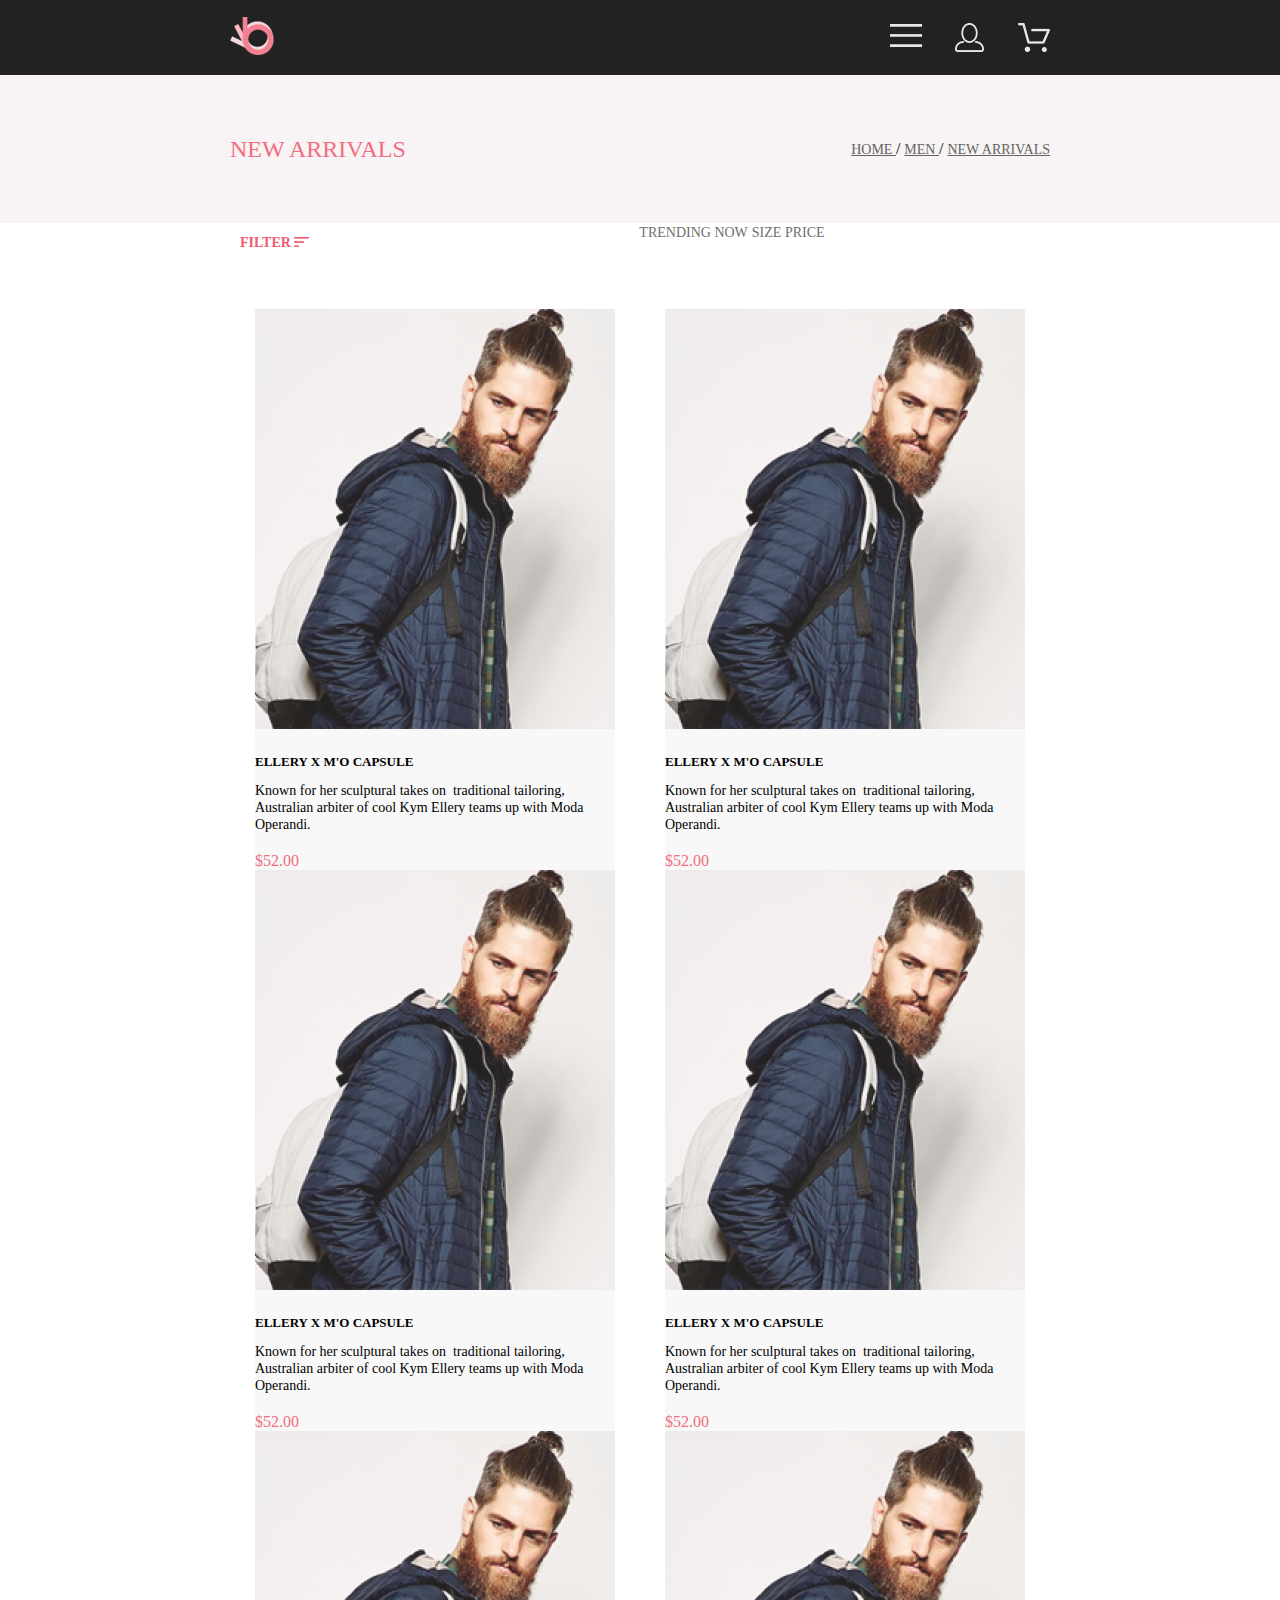
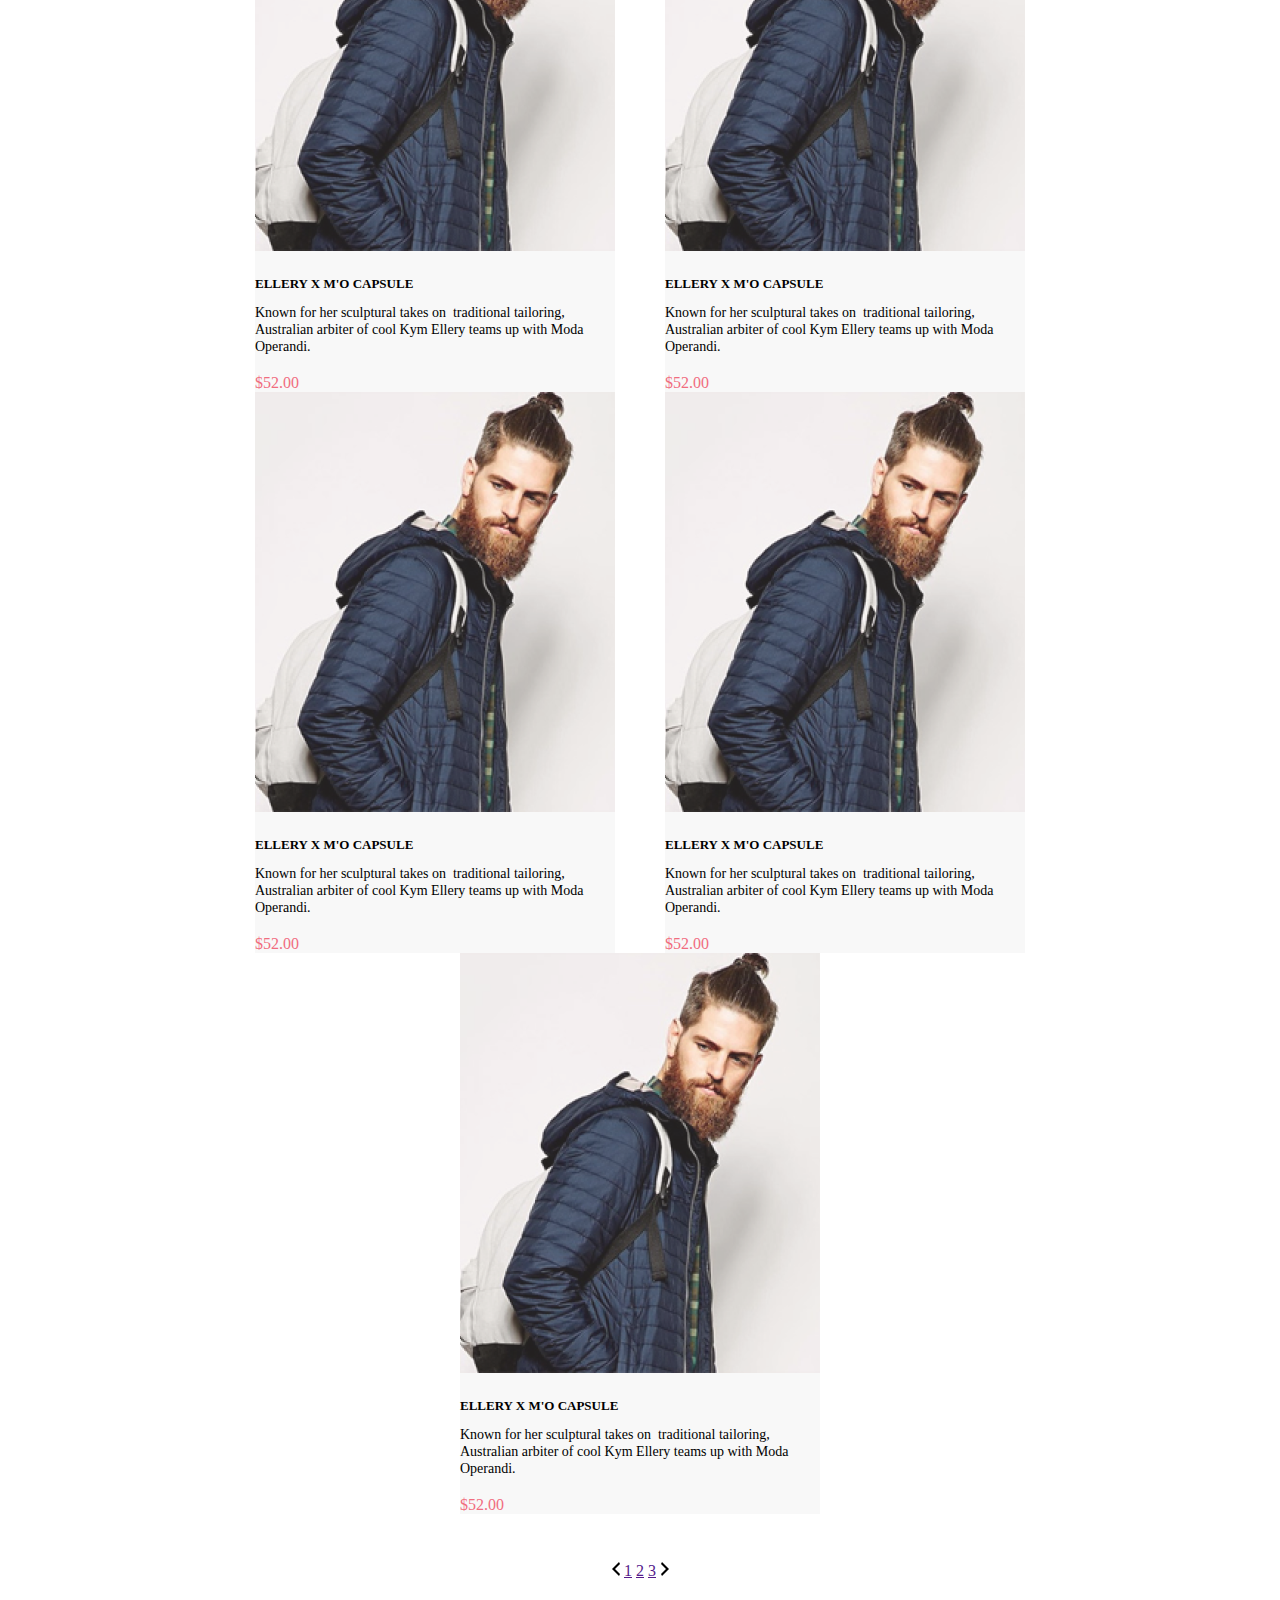
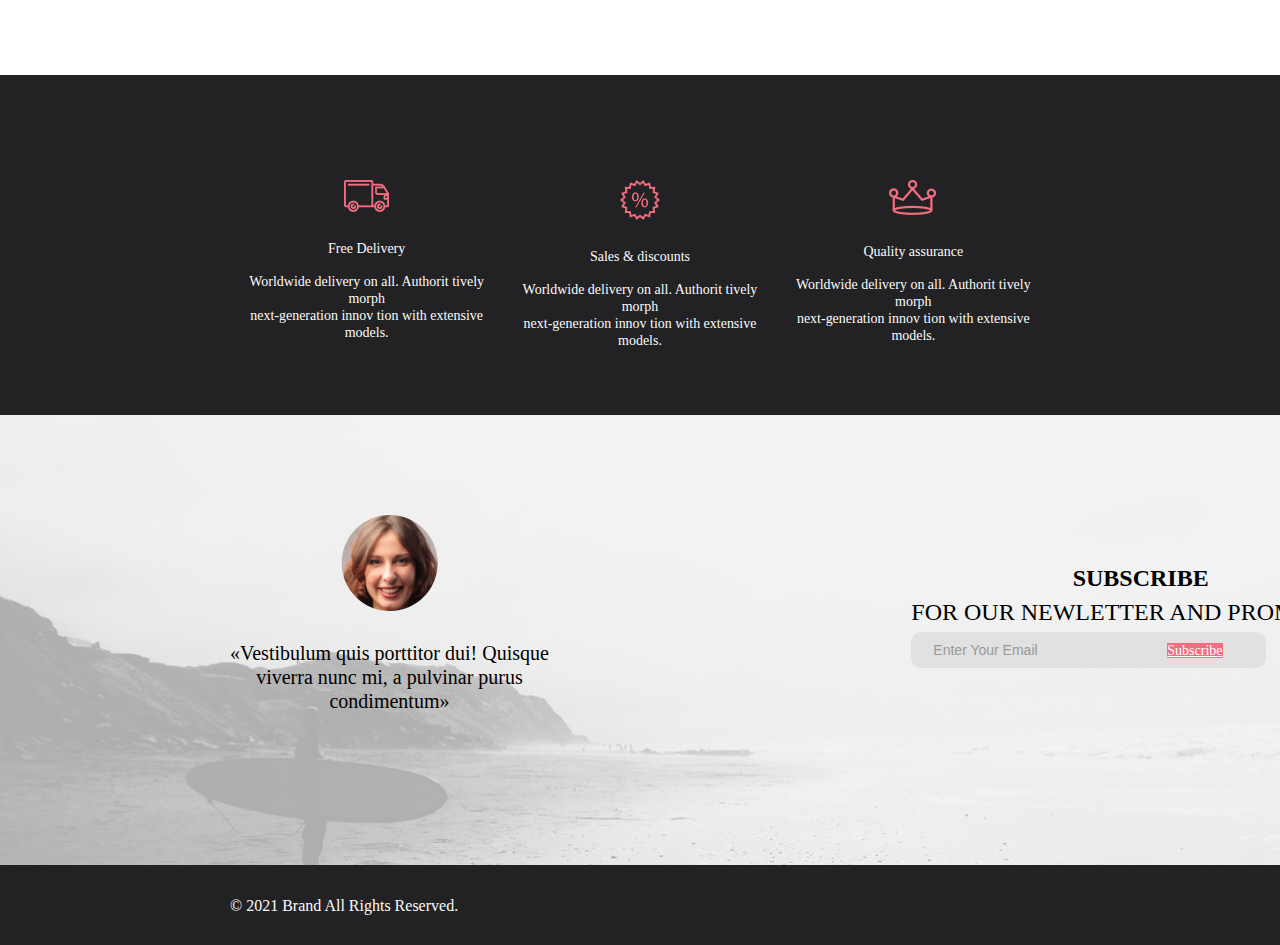
==== lesson 2/katalog.html @ 902e5b37 "Initial commit" ====
<!DOCTYPE html>
<html lang="en">

<head>
    <meta charset="UTF-8">
    <meta http-equiv="X-UA-Compatible" content="IE=edge">
    <meta name="viewport" content="width=device-width, initial-scale=1.0">
    <title>Document</title>
    <link rel="stylesheet" href="style.css">
</head>

<body>
    <header class="head">
        <div class="head-flex container"> 
            <div class="head-left">
                <a href="index.html"> <img src="img/Group 2.png" alt=""></a>

            </div>
            <div class="head-right"> 
                <a class="menu-activ" href="javascript:void(0);" tabindex="1">  <img src="img/iconmenu.png" alt="меню"> </a>
                    <div class="box"> 
                        <a class="close" href="#"> <img src="img/close.png" alt=""></a>
                        <h2 class="menu-name">MENU</h2>
                        <div class="item-menu">
                               <h3 class="item-categories"> MAN </h3>
                               <a class="item-link" href="katalog.html">Accessories</a>
                               <a class="item-link" href="#">Bags</a>
                               <a class="item-link" href="#">Denim</a>
                            <a class="item-link" href="#">T-Shirts</a>
                        </div>

                        <div class="item-menu">
                            <h3 class="item-categories"> WOMAN </h3>
                            <a class="item-link" href="#">Accessories</a>
                            <a class="item-link" href="#">Bags</a>
                            <a class="item-link" href="#">Denim</a>
                         <a class="item-link" href="#">T-Shirts</a>
                        </div>

                        <div class="item-menu">
                            <h3 class="item-categories"> KIDS </h3>
                            <a class="item-link" href="#">Accessories</a>
                            <a class="item-link" href="#">Bags</a>
                            <a class="item-link" href="#">Denim</a>
                         <a class="item-link" href="#">T-Shirts</a>
                       </div>


                    </div> 

                <a class="cabinet" href="#"></a> <img src="img/icon.png" alt="Personal Area"> 
                <a class="basket" href="#"></a> <img src="img/icon2.png" alt="basket">
            </div>
        </div>
    </header>
    <div class="container banner-katalog">
        <p class="p-banner-katalog">NEW ARRIVALS</p>
        <div> 
          <a class="but-ban-kat" href="index.html">HOME </a>  /
          <a class="but-ban-kat" href=""> MEN </a>  / 
          <a class="but-ban-kat" href=""> NEW ARRIVALS </a>
        </div>
    </div>

    <div class=" container menu-2">
        <div class="filter">
            <a class="button-filter" href=""> FILTER <img src="img/filter.png" alt=""> </a>
        </div>
        
        <div class="box-filter">
            <DIv> 
                <div class="element-box-filter"> 
                    <a class="category" href="">CATEGORY</a>
                </div>
                    <div>
                        <a class="item-link" href="">item</a>
                        <a class="item-link" href="">item</a>
                        <a class="item-link" href="">item</a>
                        <a class="item-link" href="">item</a>
                        <a class="item-link" href="">item</a>
                        <a class="item-link" href="">item</a>
                        <a class="item-link" href="">item</a>
                        <a class="item-link" href="">item</a>
                        <a class="item-link" href="">item</a>
                        <a class="item-link" href="">item</a>
                    </Div>
            </DIv>

            <DIv> 
                <div class="element-box-filter"> 
                    <a class="category" href="">CATEGORY</a>
                </div>
                    <Div class="BRAND-item"> 
                        <a class="item-link" href="">item</a>
                        <a class="item-link" href="">item</a>
                        <a class="item-link" href="">item</a>
                        <a class="item-link" href="">item</a>
                        <a class="item-link" href="">item</a>
                        <a class="item-link" href="">item</a>
                        <a class="item-link" href="">item</a>
                        <a class="item-link" href="">item</a>
                        <a class="item-link" href="">item</a>
                        <a class="item-link" href="">item</a>
                    </Div>
            </DIv>

            <DIv> 
                <div class="element-box-filter"> 
                    <a class="category" href="">CATEGORY</a>
                </div>
               <Div class="DESIGNER-item"> 
                <a class="item-link" href="">item</a>
                <a class="item-link" href="">item</a>
                <a class="item-link" href="">item</a>
                <a class="item-link" href="">item</a>
                <a class="item-link" href="">item</a>
                <a class="item-link" href="">item</a>
                <a class="item-link" href="">item</a>
                <a class="item-link" href="">item</a>
                <a class="item-link" href="">item</a>
                <a class="item-link" href="">item</a>
                </Div>
            </DIv>

        </div>

        <div >
            <a class="but-menu2" href="">TRENDING NOW</a>
            <a class="but-menu2" href="">SIZE </a>
            <a class="but-menu2" href="">PRICE</a> 
          </div> 




    </div>

    <div class="katalog container">
                    
        <div class="card-products">
            <div class="card c1">
                <div class="add-to-cart">
                    <div class="border-BTC">
                        <a class="ButToCard" href="#"> <img src="img/icon2.png" alt=""> &nbsp Add to Cart</a>
                    </div>    
                </div>
            </div>
               <h1 class="h1-products">ELLERY X M'O CAPSULE</h1>
               <p class="p-cci">Known for her sculptural takes on&nbsp;
                traditional tailoring, Australian arbiter of&nbsp;cool
                Kym Ellery teams up&nbsp;with Moda Operandi.</p>
               <br>
               <a class="but-price" href="#">$52.00</a>
        </div>
         
        <div class="card-products">
            <div class="card c1">
                <div class="add-to-cart">
                     <div class="border-BTC">
                         <a class="ButToCard" href="#"> <img src="img/icon2.png" alt=""> &nbsp Add to Cart</a>
                     </div>    
                </div>
            </div>
            <h1 class="h1-products">ELLERY X M'O CAPSULE</h1>
            <p class="p-cci">Known for her sculptural takes on&nbsp;
              traditional tailoring, Australian arbiter of&nbsp;cool
              Kym Ellery teams up&nbsp;with Moda Operandi.</p>
            <br>
            <a class="but-price" href="#">$52.00</a>
        </div>

        <div class="card-products">
            <div class="card c1">
                <div class="add-to-cart">
                     <div class="border-BTC">
                         <a class="ButToCard" href="#"> <img src="img/icon2.png" alt=""> &nbsp Add to Cart</a>
                     </div>    
                </div>
            </div>
            <h1 class="h1-products">ELLERY X M'O CAPSULE</h1>
            <p class="p-cci">Known for her sculptural takes on&nbsp;
              traditional tailoring, Australian arbiter of&nbsp;cool
              Kym Ellery teams up&nbsp;with Moda Operandi.</p>
            <br>
            <a class="but-price" href="#">$52.00</a>
        </div>

        <div class="card-products">
            <div class="card c1">
                <div class="add-to-cart">
                     <div class="border-BTC">
                         <a class="ButToCard" href="#"> <img src="img/icon2.png" alt=""> &nbsp Add to Cart</a>
                     </div>    
                </div>
            </div>
            <h1 class="h1-products">ELLERY X M'O CAPSULE</h1>
            <p class="p-cci">Known for her sculptural takes on&nbsp;
              traditional tailoring, Australian arbiter of&nbsp;cool
              Kym Ellery teams up&nbsp;with Moda Operandi.</p>
            <br>
            <a class="but-price" href="#">$52.00</a>
        </div>

        <div class="card-products">
            <div class="card c1">
                <div class="add-to-cart">
                     <div class="border-BTC">
                         <a class="ButToCard" href="#"> <img src="img/icon2.png" alt=""> &nbsp Add to Cart</a>
                     </div>    
                </div>
            </div>
            <h1 class="h1-products">ELLERY X M'O CAPSULE</h1>
            <p class="p-cci">Known for her sculptural takes on&nbsp;
              traditional tailoring, Australian arbiter of&nbsp;cool
              Kym Ellery teams up&nbsp;with Moda Operandi.</p>
            <br>
            <a class="but-price" href="#">$52.00</a>
        </div>

        <div class="card-products">
            <div class="card c1">
                <div class="add-to-cart">
                     <div class="border-BTC">
                         <a class="ButToCard" href="#"> <img src="img/icon2.png" alt=""> &nbsp Add to Cart</a>
                     </div>    
                </div>
            </div>
            <h1 class="h1-products">ELLERY X M'O CAPSULE</h1>
            <p class="p-cci">Known for her sculptural takes on&nbsp;
              traditional tailoring, Australian arbiter of&nbsp;cool
              Kym Ellery teams up&nbsp;with Moda Operandi.</p>
            <br>
            <a class="but-price" href="#">$52.00</a>
        </div>

        <div class="card-products">
            <div class="card c1">
                <div class="add-to-cart">
                     <div class="border-BTC">
                         <a class="ButToCard" href="#"> <img src="img/icon2.png" alt=""> &nbsp Add to Cart</a>
                     </div>    
                </div>
            </div>
            <h1 class="h1-products">ELLERY X M'O CAPSULE</h1>
            <p class="p-cci">Known for her sculptural takes on&nbsp;
              traditional tailoring, Australian arbiter of&nbsp;cool
              Kym Ellery teams up&nbsp;with Moda Operandi.</p>
            <br>
            <a class="but-price" href="#">$52.00</a>
        </div>

        <div class="card-products">
            <div class="card c1">
                <div class="add-to-cart">
                     <div class="border-BTC">
                         <a class="ButToCard" href="#"> <img src="img/icon2.png" alt=""> &nbsp Add to Cart</a>
                     </div>    
                </div>
            </div>
            <h1 class="h1-products">ELLERY X M'O CAPSULE</h1>
            <p class="p-cci">Known for her sculptural takes on&nbsp;
              traditional tailoring, Australian arbiter of&nbsp;cool
              Kym Ellery teams up&nbsp;with Moda Operandi.</p>
            <br>
            <a class="but-price" href="#">$52.00</a>
        </div>

        <div class="card-products">
            <div class="card c1">
                <div class="add-to-cart">
                     <div class="border-BTC">
                         <a class="ButToCard" href="#"> <img src="img/icon2.png" alt=""> &nbsp Add to Cart</a>
                     </div>    
                </div>
            </div>
            <h1 class="h1-products">ELLERY X M'O CAPSULE</h1>
            <p class="p-cci">Known for her sculptural takes on&nbsp;
              traditional tailoring, Australian arbiter of&nbsp;cool
              Kym Ellery teams up&nbsp;with Moda Operandi.</p>
            <br>
            <a class="but-price" href="#">$52.00</a>
        </div>

    </div>
    <div class="gg"> 
        <div class="leaf">
            <a href=""> <img src="img/Vector.png" alt=""></a>
            <a href="">1</a>
            <a href="">2</a>
            <a href="">3</a>
            <a href=""> <img src="img/Vector (1).png" alt=""></a>
        </div>
    </div>





    <div class="footer">
        <div class="container footer-head">
 
         <div class="service-1" > 
           <img src="img/footer1.png" alt="picture">
           <h4 class="h4-footer-head" >Free Delivery</h4>
           <p class="p-footer">Worldwide delivery on&nbsp;all. Authorit tively morph <nobr> <br>
             next-generation</nobr> innov tion with extensive models.</p>
         </div>
 
         <div class="service-1" > 
             <img src="img/footer3.png" alt="picture">
             <h4 class="h4-footer-head">Sales & discounts</h4>
             <p class="p-footer">Worldwide delivery on&nbsp;all. Authorit tively morph <nobr> <br>
                next-generation</nobr> innov tion with extensive models.</p>
         </div>
 
         <div class="service-1" > 
             <img src="img/footer2.png" alt="picture">
             <h4 class="h4-footer-head">Quality assurance</h4>
             <p class="p-footer">Worldwide delivery on&nbsp;all. Authorit tively morph <nobr> <br>
                next-generation</nobr> innov tion with extensive models.</p>
         </div>
            
        </div>
        <div class="footer-content"> 
            <div class="footer-content2">
               <div class="container footer-content3"> 
                     <div class="persona">
                         <img src="img/Intersect.png" alt="">
                         <p class="p-persona">&laquo;Vestibulum quis porttitor dui! Quisque <br>
                             viverra nunc mi, a&nbsp;pulvinar purus <br>
                             condimentum&raquo;</p>
                     </div>
 
                     <div class="subscribe">
                         <h4 class="h4-sub" >SUBSCRIBE</h4>
                         <p class="p-sub"> FOR OUR NEWLETTER AND PROMOTION</p>
                         <div class="block-button-subscribe"> 
                         <input class="input-footer" type="email" placeholder="Enter Your Email">
                         <div class=""> 
                         <a class="but-sub" href="#">Subscribe</a> 
                         </div>
                         </div>
                     </div>
                </div>
            </div>
        </div>
        <div class="container footer-copyright">
         <p class="copyright"> © 2021  Brand  All Rights Reserved.</p>
         <img src="img/" alt=""> <a class="Button-ONLINE-SERVICE" href="https://gb.ru/" target="_blank"></a>
     </div>
     </div>

</body>

</html>
---- lesson 2/style.css ----
* {
    margin: 0;
    padding: 0;
    }
.body{
    display: flex;
    align-items: center;
    flex-direction: column;
}
    .container{
        max-width: 1140px;
        margin:0 auto;
        padding-left: 230px;
        padding-right: 230px;
    }

    
        /*  меню  */

   .head{
        height: 75px;
        background: #222222;
    }

    .head-flex{
        height: 75px;
        display: flex;
        justify-content: space-between;
        align-items: center;
    }

    .head-right{
        height: 75px;
        display: flex;
        list-style-type: none;
        align-items: center;
    }


    .menu-active{
        position: relative;
    }

    .box{
        top: 75px;
        position: absolute;
        display: none;
        flex-direction: column;
        background: #FFFFFF;
        height: 764px;
        width: 232px;
    }

 
    .menu-activ:active ~ .box,
    .menu-activ:focus ~ .box,
    .box:hover{ 
        display: flex; 
    } 

    
    .close{
        padding: 16px;
        margin-left: 185px;
    }

    .menu-name{
        font-size: 14px;
        line-height: 17px;
        margin-bottom: 55px;
        margin-left: 35px;
    }

    .item-menu{
        padding-bottom: 20px;
    }

    .item-categories{
        font-size: 14px;
        line-height: 17px;
        padding-left: 33px;
        padding-bottom: 12px;
        color: #F16D7F;
    }

    .item-link{
        display: block;
        text-decoration: none;
        font-size: 14px;
        line-height: 17px;
        color: #6F6E6E;
        padding-left: 55px
    }

    .item-link:hover{
        color: #F16D7F;
    }

    .cabinet{
        margin-left: 33px;
    }

    .basket{
        margin-left: 33px;
    }

       /*  верхний блок*/

       .banner{
           width: 100%;
        background: #F1E4E6;

    }

    .title{
        overflow: hidden;
        height: 764px;
        background-image: url(img/Layer_57-removebg-preview\ 1.png);
        background-repeat: no-repeat;
        background-position: left;
    }

    .element-title{
        float: left;
        clear: both;
        width: 12px;
        height: 92px;
        background: #F16D7F;
        top: 290px;
        margin-left: 635px;
        margin-right: 16px;
        margin-top: 290px;
    }

    .name{
        height: 92px;
        width: 700px;
    }

    .h-title{
        margin-left: 32px;
        font-weight: 900;
        font-size: 48px;
        line-height: 58px;
        color: #222222;
    }

    .p-title{
        margin-left: 32px;
        font-weight: 700;
        font-size: 32px;
        color: #222222;
    }

    .but-title{
        font-size: 37px;
        text-decoration: none;
        color: #F16D7F;
    }


      /*  КОНТЕНТ  */
    .content{
        width: 100%;
        margin-top: 65px;
        display: flex;
        justify-content: space-between;
    }

    .card-content{
        display: flex;
        align-items: center;
        flex-direction: column;
        justify-content: center;
        width: 360px;
        height: 260px;
    }

    .items{
        background-image: url(img/card1.jpg);
    }

    .items2{
        background-image: url(img/card2.jpg);
    }

    .items3{
        background-image: url(img/card3.jpg);
    }

    .items4{
        margin-top: 30px;
        background-image: url(img/card4.jpg);
        width: 100%;
        height: 180px;
    }

    .text-card{
        font-size: 16px;
        line-height: 19px;
        color: #FFFFFF;
    }

    .but-card{
        font-size: 24px;
        line-height: 29px;
        text-decoration: none;
        color: #F16D7F;
    }

    .products{
        margin-top: 96px;
    }

    .h2-products{
        text-align: center;
        font-size: 30px;
        line-height: 36px;
    }

    .p-products{
        text-align: center;
        font-size: 14px;
        line-height: 17px;
        color: #9F9F9F;
    }

    .katalog{
        margin-top: 48px;
        display: flex;
        justify-content: space-around;
        flex-wrap: wrap;

    }

    .card-products{
        width: 360px;
        background: #F8F8F8;
    }

    .card{
        height: 420px;
        width: 360px;   
 
    }
 

    .c1{
        background-image: url(img/card5.png);
    }

    .c2{
        background-image: url(img/card6.png);
    }

    .add-to-cart{
        display: none;
        flex-direction: column;
        align-items: center;
        justify-content: center;
        height: 420px;
        width: 360px;

        background: rgba(58, 56, 56, 0.86);
    }
    
    .card:hover  .add-to-cart{
        display: flex;
    }
   
   

    .ButToCard{
        text-decoration: none;
        font-size: 14px;
        line-height: 17px;
        color: #FFFFFF;
    }

    .border-BTC{
        height: 45px;
        width: 140px;
        border: 1px solid #FFFFFF;
        display: flex;
        align-items: center;
        justify-content: center;
    }


    .h1-products{
        margin-top: 25px;
        font-size: 13px;
        line-height: 16px;
    }

    .p-cci{
        margin-top: 12px;
        font-weight: 300;
        font-size: 14px;
        line-height: 17px;
    }

    .but-price{
        text-decoration: none;
        font-size: 16px;
        line-height: 19px;
        color: #F16D7F;
    }

    .gg{
        margin-top: 48px;
        display: flex;
        justify-content: center
    }

  

    .but-product{
        text-decoration: none;
        border: 1px solid #FF6A6A;
        padding: 14px 38px;
        font-size: 16px;
        line-height: 19px;
        color: #F26376;
    }

    .but-product:hover{
        background: #F16D7F;
        color: #FFFFFF;
    }


    .footer{
        margin-top: 95px;
        background: #222224;
    }


    .footer-head{
        height: 340px;
        display: flex;
        justify-content: space-between;
    }

    .service-1{
        margin-top: 105px;
        display: flex;
        align-items: center;
        flex-direction: column;
    }



    .h4-footer-head{
        margin-top: 28px;
        font-weight: 300;
        font-size: 13.972px;
        line-height: 17px;
        text-align: center;
        color: #FBFBFB;
    }

    .p-footer{
        margin-top: 16px;
        font-size: 13.972px;
        line-height: 17px;
        text-align: center;
        color: #FBFBFB;
    }



    .footer-content{
       height: 450px;
       min-width: 1600px;
       background-image: url(img/footer.jpg);
       background-position: center;
       background-repeat: no-repeat;
       background-size: cover;
       
    }

    .footer-content2{ 
        height: 450px; 
        background: rgba(244, 244, 244, 0.7);
    }

    .footer-content3{
        display: flex;
        justify-content: space-between;
    }

    .persona{
        margin-top: 100px;
        display: flex;
        align-items: center;
        flex-direction: column;
    }

    .p-persona{
        margin-top: 30px;
        font-size: 20px;
        line-height: 24px;
        text-align: center;
    }

    .subscribe{
        margin-top: 150px;

    }


    .h4-sub{
        text-align: center;
        font-size: 24px;
        line-height: 40,13px
    }

    .p-sub{
        font-size: 24px;
        line-height: 167.2%;
        text-align: center;
    }

    .block-button-subscribe{
        width: 355px;
        background: #E1E1E1;
        border-radius: 10px;
        display: flex;
        align-items: center;
        
    }

    .bb{
        background: #F16D7F;
        height: 56px;
        width: 100%;
        display: flex;
        align-items: center;
        border-radius: 10px;
        border-left: none;
        justify-content: center;
    }

    
    .but-sub{
        font-size: 14px;
        line-height: 17px;
        text-align: center;
        color: #FFFFFF;
        background: #F16D7F;
    }

    .input-footer{
        border: none;
        margin-left: 22px;
        margin-right: 64px;
        width: 170px;
        height: 36px;
        background: #E1E1E1;
        font-size: 14px;
        line-height: 17px;
        color: #222224;
        opacity: 0.67;
    }



    .footer-copyright{
        height: 80px;
        display: flex;
        align-items: center;
    }

    .copyright{
        font-size: 16px;
        line-height: 19px;
        color: #FBFBFB;
    }

    /*  Каталог */

   .banner-katalog{
        height: 148px;
        background: #F8F3F4;
        display: flex;
        justify-content: space-between;
        align-items: center;
   }

   .p-banner-katalog{
    font-size: 24px;
    line-height: 29px;
    color: #F16D7F;
   }

   .but-ban-kat{
    font-weight: 300;
    font-size: 14px;
    line-height: 17px;
    color: #636363;
   }

   .menu-2{
       display:flex;

   }



   .filter{
       position: relative;
       margin-right: 30px;
       padding: 10px;
       padding-right: 300px;
    }

    .button-filter{
        text-decoration: none;
        font-weight: 600;
        font-size: 14px;
        line-height: 17px;
        color: #EF5B70;
    }

   .box-filter{
       display: none;
       top: 264px;
       position: absolute;
       overflow: hidden;
       width: 360px;
       height: 530px;
       background: #FFFFFF;
   }

   .filter:hover ~ .box-filter,
   .box-filter:hover{
       display: block;
   }

   .element-box-filter{
       background: #EF5B70;
       height: 100%;
       width: 5px;

   } 
   

   .category{
    margin: 15px;
    font-size: 14px;
    line-height: 17px;    
    color: #EF5B70;
   }

   .but-menu2{
    text-decoration: none;
    font-size: 14px;
    line-height: 17px;
    color: #6F6E6E;
   }

   .leaf{

   }


@media (max-width: 768px) {

    .container{
        padding-left: 16px;
        padding-right: 16px;  
    }

}

@media (max-width: 668px){
    .container{
        padding-left: 16px;
        padding-right: 16px;  
    }

    .title{
        background: none;
    }
}
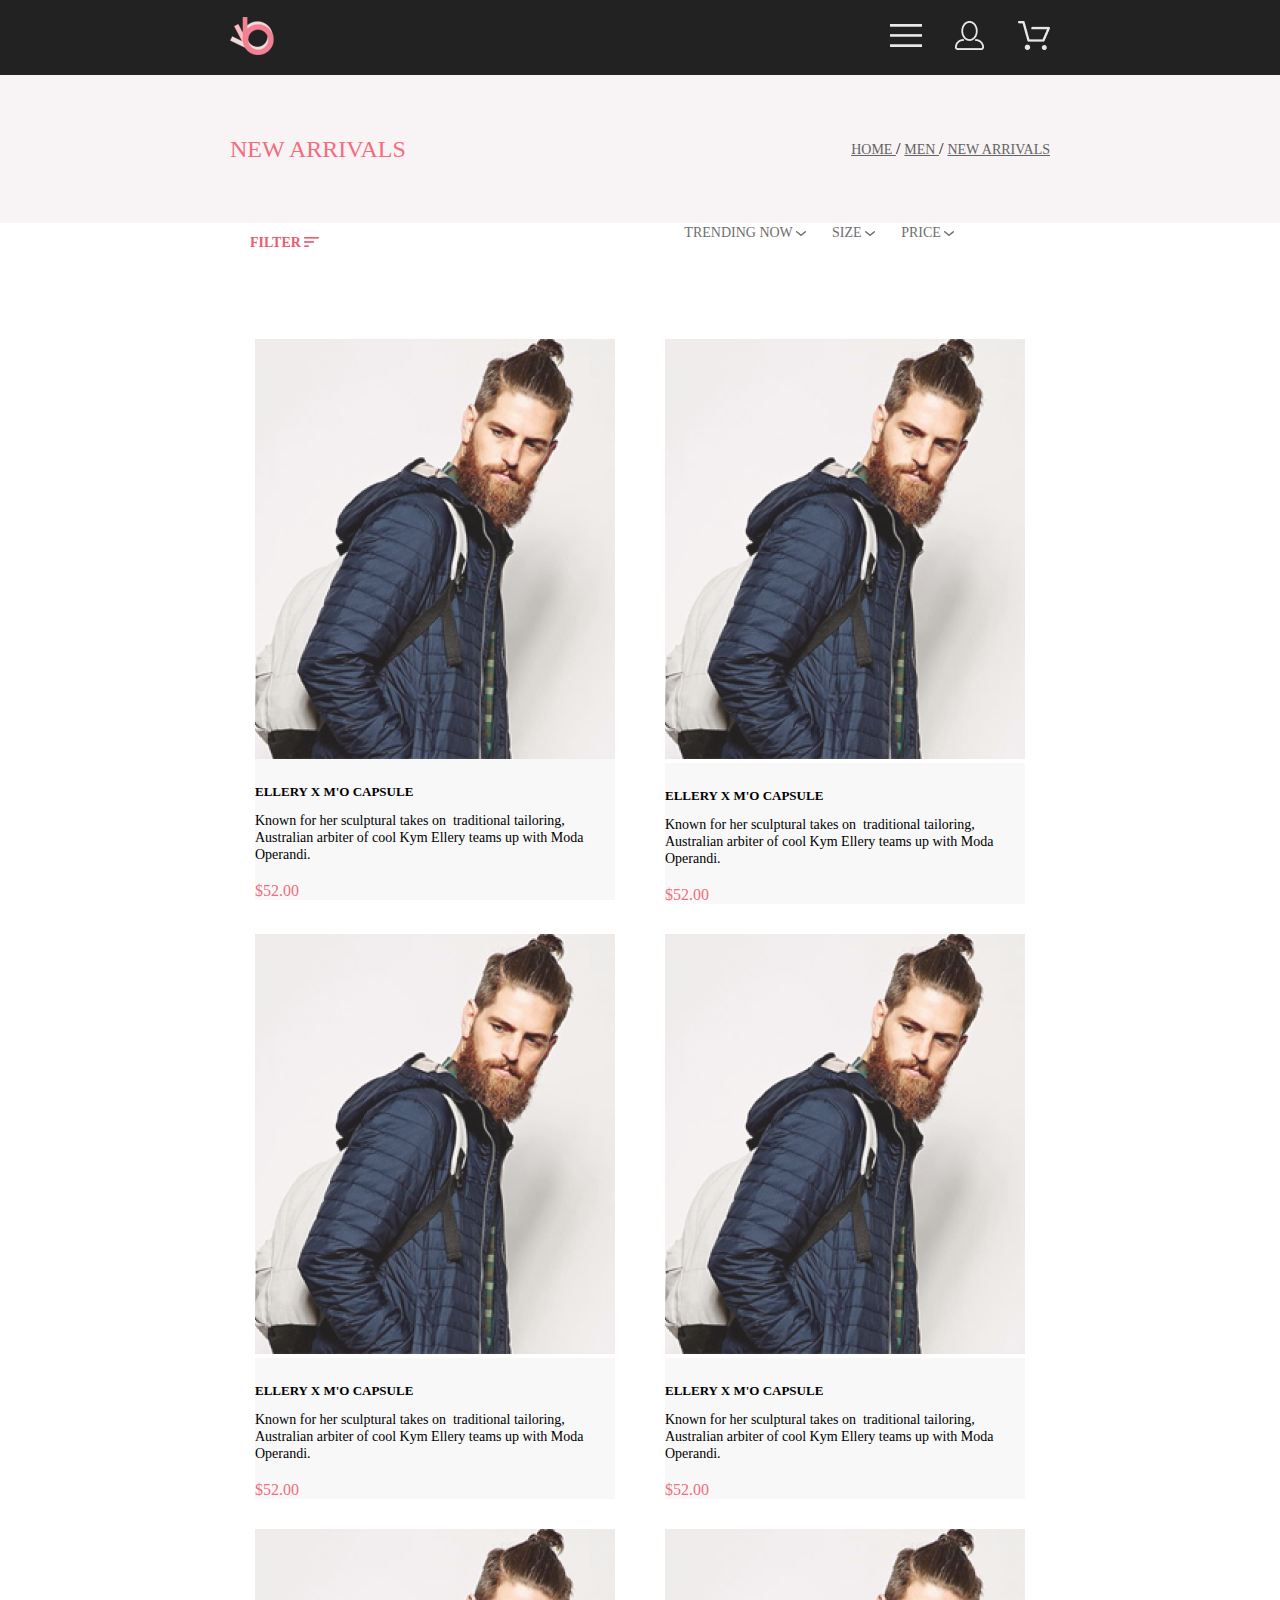
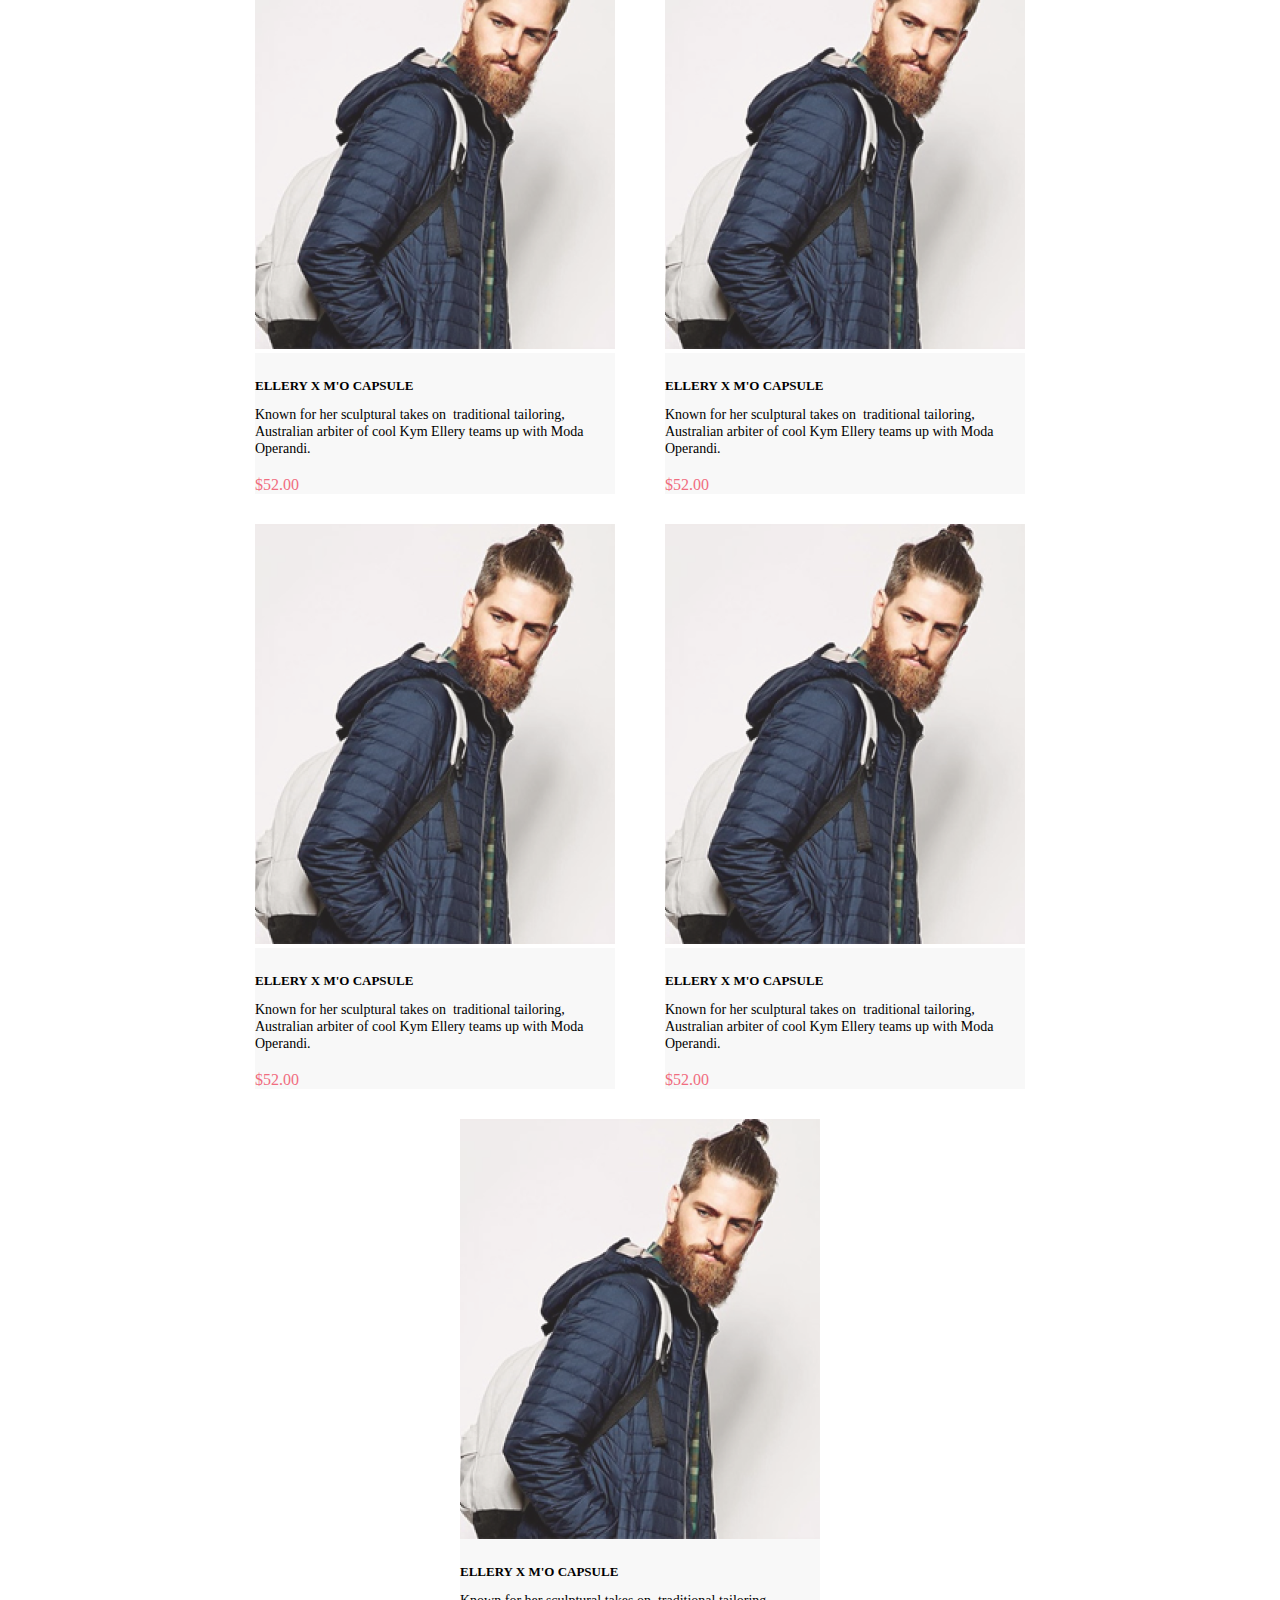
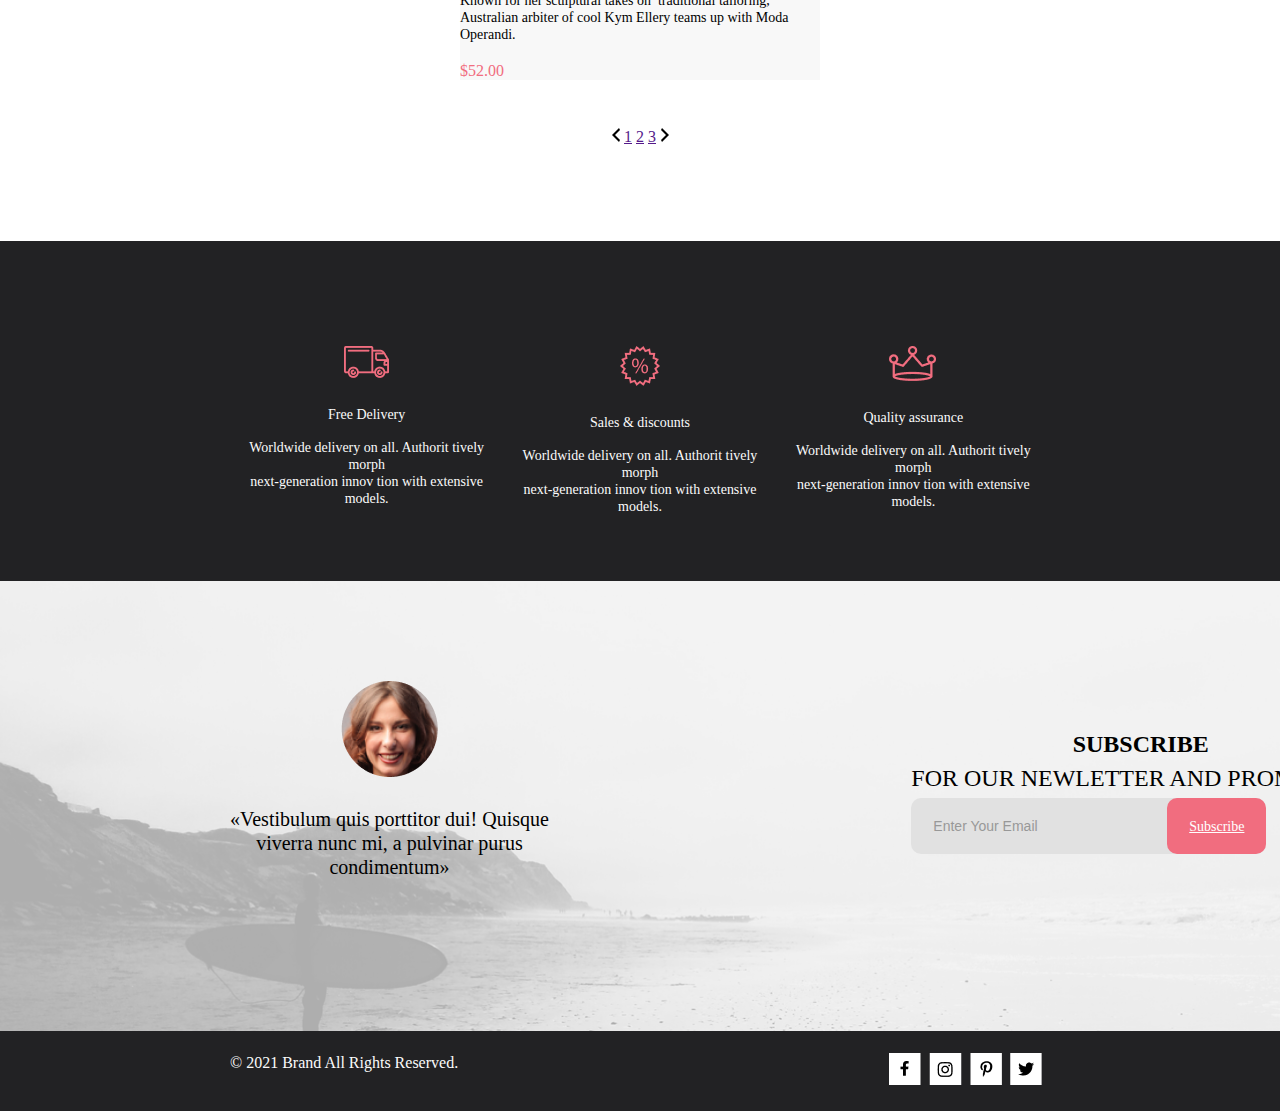
==== commit 748d88f0: "Add files via upload" ====
--- a/lesson 2/katalog.html
+++ b/lesson 2/katalog.html
@@ -1,355 +1,452 @@
-<!DOCTYPE html>
-<html lang="en">
-
-<head>
-    <meta charset="UTF-8">
-    <meta http-equiv="X-UA-Compatible" content="IE=edge">
-    <meta name="viewport" content="width=device-width, initial-scale=1.0">
-    <title>Document</title>
-    <link rel="stylesheet" href="style.css">
-</head>
-
-<body>
-    <header class="head">
-        <div class="head-flex container"> 
-            <div class="head-left">
-                <a href="index.html"> <img src="img/Group 2.png" alt=""></a>
-
-            </div>
-            <div class="head-right"> 
-                <a class="menu-activ" href="javascript:void(0);" tabindex="1">  <img src="img/iconmenu.png" alt="меню"> </a>
-                    <div class="box"> 
-                        <a class="close" href="#"> <img src="img/close.png" alt=""></a>
-                        <h2 class="menu-name">MENU</h2>
-                        <div class="item-menu">
-                               <h3 class="item-categories"> MAN </h3>
-                               <a class="item-link" href="katalog.html">Accessories</a>
-                               <a class="item-link" href="#">Bags</a>
-                               <a class="item-link" href="#">Denim</a>
-                            <a class="item-link" href="#">T-Shirts</a>
-                        </div>
-
-                        <div class="item-menu">
-                            <h3 class="item-categories"> WOMAN </h3>
-                            <a class="item-link" href="#">Accessories</a>
-                            <a class="item-link" href="#">Bags</a>
-                            <a class="item-link" href="#">Denim</a>
-                         <a class="item-link" href="#">T-Shirts</a>
-                        </div>
-
-                        <div class="item-menu">
-                            <h3 class="item-categories"> KIDS </h3>
-                            <a class="item-link" href="#">Accessories</a>
-                            <a class="item-link" href="#">Bags</a>
-                            <a class="item-link" href="#">Denim</a>
-                         <a class="item-link" href="#">T-Shirts</a>
-                       </div>
-
-
-                    </div> 
-
-                <a class="cabinet" href="#"></a> <img src="img/icon.png" alt="Personal Area"> 
-                <a class="basket" href="#"></a> <img src="img/icon2.png" alt="basket">
-            </div>
-        </div>
-    </header>
-    <div class="container banner-katalog">
-        <p class="p-banner-katalog">NEW ARRIVALS</p>
-        <div> 
-          <a class="but-ban-kat" href="index.html">HOME </a>  /
-          <a class="but-ban-kat" href=""> MEN </a>  / 
-          <a class="but-ban-kat" href=""> NEW ARRIVALS </a>
-        </div>
-    </div>
-
-    <div class=" container menu-2">
-        <div class="filter">
-            <a class="button-filter" href=""> FILTER <img src="img/filter.png" alt=""> </a>
-        </div>
-        
-        <div class="box-filter">
-            <DIv> 
-                <div class="element-box-filter"> 
-                    <a class="category" href="">CATEGORY</a>
-                </div>
-                    <div>
-                        <a class="item-link" href="">item</a>
-                        <a class="item-link" href="">item</a>
-                        <a class="item-link" href="">item</a>
-                        <a class="item-link" href="">item</a>
-                        <a class="item-link" href="">item</a>
-                        <a class="item-link" href="">item</a>
-                        <a class="item-link" href="">item</a>
-                        <a class="item-link" href="">item</a>
-                        <a class="item-link" href="">item</a>
-                        <a class="item-link" href="">item</a>
-                    </Div>
-            </DIv>
-
-            <DIv> 
-                <div class="element-box-filter"> 
-                    <a class="category" href="">CATEGORY</a>
-                </div>
-                    <Div class="BRAND-item"> 
-                        <a class="item-link" href="">item</a>
-                        <a class="item-link" href="">item</a>
-                        <a class="item-link" href="">item</a>
-                        <a class="item-link" href="">item</a>
-                        <a class="item-link" href="">item</a>
-                        <a class="item-link" href="">item</a>
-                        <a class="item-link" href="">item</a>
-                        <a class="item-link" href="">item</a>
-                        <a class="item-link" href="">item</a>
-                        <a class="item-link" href="">item</a>
-                    </Div>
-            </DIv>
-
-            <DIv> 
-                <div class="element-box-filter"> 
-                    <a class="category" href="">CATEGORY</a>
-                </div>
-               <Div class="DESIGNER-item"> 
-                <a class="item-link" href="">item</a>
-                <a class="item-link" href="">item</a>
-                <a class="item-link" href="">item</a>
-                <a class="item-link" href="">item</a>
-                <a class="item-link" href="">item</a>
-                <a class="item-link" href="">item</a>
-                <a class="item-link" href="">item</a>
-                <a class="item-link" href="">item</a>
-                <a class="item-link" href="">item</a>
-                <a class="item-link" href="">item</a>
-                </Div>
-            </DIv>
-
-        </div>
-
-        <div >
-            <a class="but-menu2" href="">TRENDING NOW</a>
-            <a class="but-menu2" href="">SIZE </a>
-            <a class="but-menu2" href="">PRICE</a> 
-          </div> 
-
-
-
-
-    </div>
-
-    <div class="katalog container">
-                    
-        <div class="card-products">
-            <div class="card c1">
-                <div class="add-to-cart">
-                    <div class="border-BTC">
-                        <a class="ButToCard" href="#"> <img src="img/icon2.png" alt=""> &nbsp Add to Cart</a>
-                    </div>    
-                </div>
-            </div>
-               <h1 class="h1-products">ELLERY X M'O CAPSULE</h1>
-               <p class="p-cci">Known for her sculptural takes on&nbsp;
-                traditional tailoring, Australian arbiter of&nbsp;cool
-                Kym Ellery teams up&nbsp;with Moda Operandi.</p>
-               <br>
-               <a class="but-price" href="#">$52.00</a>
-        </div>
-         
-        <div class="card-products">
-            <div class="card c1">
-                <div class="add-to-cart">
-                     <div class="border-BTC">
-                         <a class="ButToCard" href="#"> <img src="img/icon2.png" alt=""> &nbsp Add to Cart</a>
-                     </div>    
-                </div>
-            </div>
-            <h1 class="h1-products">ELLERY X M'O CAPSULE</h1>
-            <p class="p-cci">Known for her sculptural takes on&nbsp;
-              traditional tailoring, Australian arbiter of&nbsp;cool
-              Kym Ellery teams up&nbsp;with Moda Operandi.</p>
-            <br>
-            <a class="but-price" href="#">$52.00</a>
-        </div>
-
-        <div class="card-products">
-            <div class="card c1">
-                <div class="add-to-cart">
-                     <div class="border-BTC">
-                         <a class="ButToCard" href="#"> <img src="img/icon2.png" alt=""> &nbsp Add to Cart</a>
-                     </div>    
-                </div>
-            </div>
-            <h1 class="h1-products">ELLERY X M'O CAPSULE</h1>
-            <p class="p-cci">Known for her sculptural takes on&nbsp;
-              traditional tailoring, Australian arbiter of&nbsp;cool
-              Kym Ellery teams up&nbsp;with Moda Operandi.</p>
-            <br>
-            <a class="but-price" href="#">$52.00</a>
-        </div>
-
-        <div class="card-products">
-            <div class="card c1">
-                <div class="add-to-cart">
-                     <div class="border-BTC">
-                         <a class="ButToCard" href="#"> <img src="img/icon2.png" alt=""> &nbsp Add to Cart</a>
-                     </div>    
-                </div>
-            </div>
-            <h1 class="h1-products">ELLERY X M'O CAPSULE</h1>
-            <p class="p-cci">Known for her sculptural takes on&nbsp;
-              traditional tailoring, Australian arbiter of&nbsp;cool
-              Kym Ellery teams up&nbsp;with Moda Operandi.</p>
-            <br>
-            <a class="but-price" href="#">$52.00</a>
-        </div>
-
-        <div class="card-products">
-            <div class="card c1">
-                <div class="add-to-cart">
-                     <div class="border-BTC">
-                         <a class="ButToCard" href="#"> <img src="img/icon2.png" alt=""> &nbsp Add to Cart</a>
-                     </div>    
-                </div>
-            </div>
-            <h1 class="h1-products">ELLERY X M'O CAPSULE</h1>
-            <p class="p-cci">Known for her sculptural takes on&nbsp;
-              traditional tailoring, Australian arbiter of&nbsp;cool
-              Kym Ellery teams up&nbsp;with Moda Operandi.</p>
-            <br>
-            <a class="but-price" href="#">$52.00</a>
-        </div>
-
-        <div class="card-products">
-            <div class="card c1">
-                <div class="add-to-cart">
-                     <div class="border-BTC">
-                         <a class="ButToCard" href="#"> <img src="img/icon2.png" alt=""> &nbsp Add to Cart</a>
-                     </div>    
-                </div>
-            </div>
-            <h1 class="h1-products">ELLERY X M'O CAPSULE</h1>
-            <p class="p-cci">Known for her sculptural takes on&nbsp;
-              traditional tailoring, Australian arbiter of&nbsp;cool
-              Kym Ellery teams up&nbsp;with Moda Operandi.</p>
-            <br>
-            <a class="but-price" href="#">$52.00</a>
-        </div>
-
-        <div class="card-products">
-            <div class="card c1">
-                <div class="add-to-cart">
-                     <div class="border-BTC">
-                         <a class="ButToCard" href="#"> <img src="img/icon2.png" alt=""> &nbsp Add to Cart</a>
-                     </div>    
-                </div>
-            </div>
-            <h1 class="h1-products">ELLERY X M'O CAPSULE</h1>
-            <p class="p-cci">Known for her sculptural takes on&nbsp;
-              traditional tailoring, Australian arbiter of&nbsp;cool
-              Kym Ellery teams up&nbsp;with Moda Operandi.</p>
-            <br>
-            <a class="but-price" href="#">$52.00</a>
-        </div>
-
-        <div class="card-products">
-            <div class="card c1">
-                <div class="add-to-cart">
-                     <div class="border-BTC">
-                         <a class="ButToCard" href="#"> <img src="img/icon2.png" alt=""> &nbsp Add to Cart</a>
-                     </div>    
-                </div>
-            </div>
-            <h1 class="h1-products">ELLERY X M'O CAPSULE</h1>
-            <p class="p-cci">Known for her sculptural takes on&nbsp;
-              traditional tailoring, Australian arbiter of&nbsp;cool
-              Kym Ellery teams up&nbsp;with Moda Operandi.</p>
-            <br>
-            <a class="but-price" href="#">$52.00</a>
-        </div>
-
-        <div class="card-products">
-            <div class="card c1">
-                <div class="add-to-cart">
-                     <div class="border-BTC">
-                         <a class="ButToCard" href="#"> <img src="img/icon2.png" alt=""> &nbsp Add to Cart</a>
-                     </div>    
-                </div>
-            </div>
-            <h1 class="h1-products">ELLERY X M'O CAPSULE</h1>
-            <p class="p-cci">Known for her sculptural takes on&nbsp;
-              traditional tailoring, Australian arbiter of&nbsp;cool
-              Kym Ellery teams up&nbsp;with Moda Operandi.</p>
-            <br>
-            <a class="but-price" href="#">$52.00</a>
-        </div>
-
-    </div>
-    <div class="gg"> 
-        <div class="leaf">
-            <a href=""> <img src="img/Vector.png" alt=""></a>
-            <a href="">1</a>
-            <a href="">2</a>
-            <a href="">3</a>
-            <a href=""> <img src="img/Vector (1).png" alt=""></a>
-        </div>
-    </div>
-
-
-
-
-
-    <div class="footer">
-        <div class="container footer-head">
- 
-         <div class="service-1" > 
-           <img src="img/footer1.png" alt="picture">
-           <h4 class="h4-footer-head" >Free Delivery</h4>
-           <p class="p-footer">Worldwide delivery on&nbsp;all. Authorit tively morph <nobr> <br>
-             next-generation</nobr> innov tion with extensive models.</p>
-         </div>
- 
-         <div class="service-1" > 
-             <img src="img/footer3.png" alt="picture">
-             <h4 class="h4-footer-head">Sales & discounts</h4>
-             <p class="p-footer">Worldwide delivery on&nbsp;all. Authorit tively morph <nobr> <br>
-                next-generation</nobr> innov tion with extensive models.</p>
-         </div>
- 
-         <div class="service-1" > 
-             <img src="img/footer2.png" alt="picture">
-             <h4 class="h4-footer-head">Quality assurance</h4>
-             <p class="p-footer">Worldwide delivery on&nbsp;all. Authorit tively morph <nobr> <br>
-                next-generation</nobr> innov tion with extensive models.</p>
-         </div>
-            
-        </div>
-        <div class="footer-content"> 
-            <div class="footer-content2">
-               <div class="container footer-content3"> 
-                     <div class="persona">
-                         <img src="img/Intersect.png" alt="">
-                         <p class="p-persona">&laquo;Vestibulum quis porttitor dui! Quisque <br>
-                             viverra nunc mi, a&nbsp;pulvinar purus <br>
-                             condimentum&raquo;</p>
-                     </div>
- 
-                     <div class="subscribe">
-                         <h4 class="h4-sub" >SUBSCRIBE</h4>
-                         <p class="p-sub"> FOR OUR NEWLETTER AND PROMOTION</p>
-                         <div class="block-button-subscribe"> 
-                         <input class="input-footer" type="email" placeholder="Enter Your Email">
-                         <div class=""> 
-                         <a class="but-sub" href="#">Subscribe</a> 
-                         </div>
-                         </div>
-                     </div>
-                </div>
-            </div>
-        </div>
-        <div class="container footer-copyright">
-         <p class="copyright"> © 2021  Brand  All Rights Reserved.</p>
-         <img src="img/" alt=""> <a class="Button-ONLINE-SERVICE" href="https://gb.ru/" target="_blank"></a>
-     </div>
-     </div>
-
-</body>
-
+<!DOCTYPE html>
+<html lang="en">
+
+<head>
+    <meta charset="UTF-8">
+    <meta http-equiv="X-UA-Compatible" content="IE=edge">
+    <meta name="viewport" content="width=device-width, initial-scale=1.0">
+    <title>Document</title>
+    <link rel="stylesheet" href="style.css">
+</head>
+
+<body>
+    <header class="head">
+        <div class="head-flex container">
+            <div class="head-left">
+                <a href="index.html"> <img src="img/Group 2.png" alt=""></a>
+
+            </div>
+            <div class="head-right">
+                <a class="menu-activ" href="javascript:void(0);" tabindex="1"> <img src="img/iconmenu.png" alt="меню">
+                </a>
+                <div class="box">
+                    <h2 class="menu-name">MENU</h2>
+                    <div class="item-menu">
+                        <h3 class="item-categories"> MAN </h3>
+                        <a class="item-link" href="katalog.html">Accessories</a>
+                        <a class="item-link" href="#">Bags</a>
+                        <a class="item-link" href="#">Denim</a>
+                        <a class="item-link" href="#">T-Shirts</a>
+                    </div>
+
+                    <div class="item-menu">
+                        <h3 class="item-categories"> WOMAN </h3>
+                        <a class="item-link" href="#">Accessories</a>
+                        <a class="item-link" href="#">Bags</a>
+                        <a class="item-link" href="#">Denim</a>
+                        <a class="item-link" href="#">T-Shirts</a>
+                    </div>
+
+                    <div class="item-menu">
+                        <h3 class="item-categories"> KIDS </h3>
+                        <a class="item-link" href="#">Accessories</a>
+                        <a class="item-link" href="#">Bags</a>
+                        <a class="item-link" href="#">Denim</a>
+                        <a class="item-link" href="#">T-Shirts</a>
+                    </div>
+
+
+                </div>
+
+                <a class="cabinet" href="cabinet.html"> <img src="img/icon.png" alt="Personal Area"></a>
+                <a class="basket" href="cart.html"> <img src="img/icon2.png" alt="basket"></a>
+            </div>
+        </div>
+    </header>
+    <div class="container title-page">
+        <p class="p-title-page">NEW ARRIVALS</p>
+        <div>
+            <a class="but-title-page" href="index.html">HOME </a> /
+            <a class="but-title-page" href="#"> MEN </a> /
+            <a class="but-title-page" href="product.html"> NEW ARRIVALS </a>
+        </div>
+    </div>
+
+
+    <div class=" container menu-2">
+        <div class="filter">
+            <a class="button-filter" href=""> FILTER <img src="img/filter.png" alt=""> </a>
+        </div>
+
+        <UL class="box-filter">
+
+            <LI class="element-box-filter">
+                <a class="category" href="javascript:void(0);" tabindex="1">CATEGORY </a>
+                <div class="category-item">
+                    <div class="item-menu">
+                        <a class="item-link" href="#">item</a>
+                        <a class="item-link" href="#">item</a>
+                        <a class="item-link" href="#">item</a>
+                        <a class="item-link" href="#">item</a>
+                        <a class="item-link" href="#">item</a>
+                        <a class="item-link" href="#">item</a>
+                        <a class="item-link" href="#">item</a>
+                        <a class="item-link" href="#">item</a>
+                        <a class="item-link" href="#">item</a>
+                        <a class="item-link" href="#">item</a>
+                    </div>
+                </div>
+            </LI>
+
+            <LI class="element-box-filter">
+                <a class="category" href="javascript:void(0);" tabindex="1">CATEGORY </a>
+                <div class="category-item">
+                    <div class="item-menu">
+                        <a class="item-link" href="#">item</a>
+                        <a class="item-link" href="#">item</a>
+                        <a class="item-link" href="#">item</a>
+                        <a class="item-link" href="#">item</a>
+                        <a class="item-link" href="#">item</a>
+                        <a class="item-link" href="#">item</a>
+                        <a class="item-link" href="#">item</a>
+                        <a class="item-link" href="#">item</a>
+                        <a class="item-link" href="#">item</a>
+                        <a class="item-link" href="#">item</a>
+                    </div>
+                </div>
+            </LI>
+
+            <LI class="element-box-filter">
+                <a class="category" href="javascript:void(0);" tabindex="1">CATEGORY </a>
+                <div class="category-item">
+                    <div class="item-menu">
+                        <a class="item-link" href="#">item</a>
+                        <a class="item-link" href="#">item</a>
+                        <a class="item-link" href="#">item</a>
+                        <a class="item-link" href="#">item</a>
+                        <a class="item-link" href="#">item</a>
+                        <a class="item-link" href="#">item</a>
+                        <a class="item-link" href="#">item</a>
+                        <a class="item-link" href="#">item</a>
+                        <a class="item-link" href="#">item</a>
+                        <a class="item-link" href="#">item</a>
+                    </div>
+                </div>
+            </LI>
+        </UL>
+
+
+
+
+
+        <UL class="menu-choise">
+            <LI>
+                <a class="but-menu2" href="javascript:void(0);" tabindex="1"> TRENDING NOW <img
+                        src="img/katalog/Vector.png" alt=""> </a>
+                <div class="BoxinMenu2">
+                    <div class="item-menu">
+                        <a class="item-link" href="#">item</a>
+                        <a class="item-link" href="#">item</a>
+                        <a class="item-link" href="#">item</a>
+                        <a class="item-link" href="#">item</a>
+                    </div>
+                </div>
+            </LI>
+            <LI>
+                <a class="but-menu2" href="javascript:void(0);" tabindex="1"> SIZE <img src="img/katalog/Vector.png"
+                        alt=""></a>
+                <div class="BoxinMenu2">
+                    <div class="item-menu">
+                        <a class="item-link" href="#">XS</a>
+                        <a class="item-link" href="#">S</a>
+                        <a class="item-link" href="#">M</a>
+                        <a class="item-link" href="#">L</a>
+                    </div>
+                </div>
+            </LI>
+            <LI>
+                <a class="but-menu2" href="javascript:void(0);" tabindex="1"> PRICE <img src="img/katalog/Vector.png"
+                        alt=""> </a>
+                <div class="BoxinMenu2">
+                    <div class="item-menu">
+                        <a class="item-link" href="#">item</a>
+                        <a class="item-link" href="#">item</a>
+                        <a class="item-link" href="#">item</a>
+                        <a class="item-link" href="#">item</a>
+                    </div>
+                </div>
+            </LI>
+        </UL>
+
+
+    </div>
+
+    <div class="katalog container">
+
+        <div class="card-products">
+            <div class="card">
+                <a class="card-link" href="product.html">
+                    <img class="card-img" src="img/card5.png" alt="товар">
+                </a>
+                <div class="add-to-cart">
+                    <a class="ButToCard" href="cart.html"> <img src="img/icon2.png" alt="cart"> &nbsp Add to
+                        Cart</a>
+                </div>
+            </div>
+            <div class="card-text">
+                <h1 class="h1-products">ELLERY X M'O CAPSULE</h1>
+                <p class="p-cci">Known for her sculptural takes on&nbsp;
+                    traditional tailoring, Australian arbiter of&nbsp;cool
+                    Kym Ellery teams up&nbsp;with Moda Operandi.</p>
+                <br>
+                <p class="price"> $52.00</p>
+            </div>
+        </div>
+
+        <div class="card-products">
+            <div class="card">
+                <div>
+                    <a class="card-link" href="product.html">
+                        <img class="card-img" src="img/card5.png" alt="товар">
+                    </a>
+                </div>
+                <div class="add-to-cart">
+                    <a class="ButToCard" href="cart.html"> <img src="img/icon2.png" alt="cart"> &nbsp Add to
+                        Cart</a>
+                </div>
+            </div>
+            <div class="card-text">
+                <h1 class="h1-products">ELLERY X M'O CAPSULE</h1>
+                <p class="p-cci">Known for her sculptural takes on&nbsp;
+                    traditional tailoring, Australian arbiter of&nbsp;cool
+                    Kym Ellery teams up&nbsp;with Moda Operandi.</p>
+                <br>
+                <p class="price"> $52.00</p>
+            </div>
+        </div>
+
+        <div class="card-products">
+            <div class="card">
+                <div>
+                    <a class="card-link" href="product.html">
+                        <img class="card-img" src="img/card5.png" alt="товар">
+                    </a>
+                </div>
+                <div class="add-to-cart">
+                    <a class="ButToCard" href="cart.html"> <img src="img/icon2.png" alt="cart"> &nbsp Add to
+                        Cart</a>
+                </div>
+            </div>
+            <div class="card-text">
+                <h1 class="h1-products">ELLERY X M'O CAPSULE</h1>
+                <p class="p-cci">Known for her sculptural takes on&nbsp;
+                    traditional tailoring, Australian arbiter of&nbsp;cool
+                    Kym Ellery teams up&nbsp;with Moda Operandi.</p>
+                <br>
+                <p class="price"> $52.00</p>
+            </div>
+        </div>
+
+        <div class="card-products">
+            <div class="card">
+                <div>
+                    <a class="card-link" href="product.html">
+                        <img class="card-img" src="img/card5.png" alt="товар">
+                    </a>
+                </div>
+                <div class="add-to-cart">
+                    <a class="ButToCard" href="cart.html"> <img src="img/icon2.png" alt="cart"> &nbsp Add to
+                        Cart</a>
+                </div>
+            </div>
+            <div class="card-text">
+                <h1 class="h1-products">ELLERY X M'O CAPSULE</h1>
+                <p class="p-cci">Known for her sculptural takes on&nbsp;
+                    traditional tailoring, Australian arbiter of&nbsp;cool
+                    Kym Ellery teams up&nbsp;with Moda Operandi.</p>
+                <br>
+                <p class="price"> $52.00</p>
+            </div>
+        </div>
+
+        <div class="card-products">
+            <div class="card">
+                <div>
+                    <a class="card-link" href="product.html">
+                        <img class="card-img" src="img/card5.png" alt="товар">
+                    </a>
+                </div>
+                <div class="add-to-cart">
+                    <a class="ButToCard" href="cart.html"> <img src="img/icon2.png" alt="cart"> &nbsp Add to
+                        Cart</a>
+                </div>
+            </div>
+            <div class="card-text">
+                <h1 class="h1-products">ELLERY X M'O CAPSULE</h1>
+                <p class="p-cci">Known for her sculptural takes on&nbsp;
+                    traditional tailoring, Australian arbiter of&nbsp;cool
+                    Kym Ellery teams up&nbsp;with Moda Operandi.</p>
+                <br>
+                <p class="price"> $52.00</p>
+            </div>
+        </div>
+
+        <div class="card-products">
+            <div class="card">
+                <div>
+                    <a class="card-link" href="product.html">
+                        <img class="card-img" src="img/card5.png" alt="товар">
+                    </a>
+                </div>
+                <div class="add-to-cart">
+                    <a class="ButToCard" href="cart.html"> <img src="img/icon2.png" alt="cart"> &nbsp Add to
+                        Cart</a>
+                </div>
+            </div>
+            <div class="card-text">
+                <h1 class="h1-products">ELLERY X M'O CAPSULE</h1>
+                <p class="p-cci">Known for her sculptural takes on&nbsp;
+                    traditional tailoring, Australian arbiter of&nbsp;cool
+                    Kym Ellery teams up&nbsp;with Moda Operandi.</p>
+                <br>
+                <p class="price"> $52.00</p>
+            </div>
+        </div>
+
+        <div class="card-products">
+            <div class="card">
+                <div>
+                    <a class="card-link" href="product.html">
+                        <img class="card-img" src="img/card5.png" alt="товар">
+                    </a>
+                </div>
+                <div class="add-to-cart">
+                    <a class="ButToCard" href="cart.html"> <img src="img/icon2.png" alt="cart"> &nbsp Add to
+                        Cart</a>
+                </div>
+            </div>
+            <div class="card-text">
+                <h1 class="h1-products">ELLERY X M'O CAPSULE</h1>
+                <p class="p-cci">Known for her sculptural takes on&nbsp;
+                    traditional tailoring, Australian arbiter of&nbsp;cool
+                    Kym Ellery teams up&nbsp;with Moda Operandi.</p>
+                <br>
+                <p class="price"> $52.00</p>
+            </div>
+        </div>
+
+        <div class="card-products">
+            <div class="card">
+                <div>
+                    <a class="card-link" href="product.html">
+                        <img class="card-img" src="img/card5.png" alt="товар">
+                    </a>
+                </div>
+                <div class="add-to-cart">
+                    <a class="ButToCard" href="cart.html"> <img src="img/icon2.png" alt="cart"> &nbsp Add to
+                        Cart</a>
+                </div>
+            </div>
+            <div class="card-text">
+                <h1 class="h1-products">ELLERY X M'O CAPSULE</h1>
+                <p class="p-cci">Known for her sculptural takes on&nbsp;
+                    traditional tailoring, Australian arbiter of&nbsp;cool
+                    Kym Ellery teams up&nbsp;with Moda Operandi.</p>
+                <br>
+                <p class="price"> $52.00</p>
+            </div>
+        </div>
+
+        <div class="card-products">
+            <div class="card">
+                <a class="card-link" href="#">
+                    <img class="card-img" src="img/card5.png" alt="товар">
+                </a>
+                <div class="add-to-cart">
+                    <a class="ButToCard" href="#"> <img src="img/icon2.png" alt="cart"> &nbsp Add to Cart</a>
+                </div>
+            </div>
+            <div class="card-text">
+                <h1 class="h1-products">ELLERY X M'O CAPSULE</h1>
+                <p class="p-cci">Known for her sculptural takes on&nbsp;
+                    traditional tailoring, Australian arbiter of&nbsp;cool
+                    Kym Ellery teams up&nbsp;with Moda Operandi.</p>
+                <br>
+                <p class="price"> $52.00</p>
+            </div>
+        </div>
+
+    </div>
+
+
+    <div class="gg">
+        <div class="leaf">
+            <a href=""> <img src="img/Vector.png" alt=""></a>
+            <a href="">1</a>
+            <a href="">2</a>
+            <a href="">3</a>
+            <a href=""> <img src="img/Vector (1).png" alt=""></a>
+        </div>
+    </div>
+
+
+
+
+
+
+    <div class="footer">
+        <div class="container footer-head">
+
+            <div class="service-1">
+                <img src="img/footer1.png" alt="picture">
+                <h4 class="h4-footer-head">Free Delivery</h4>
+                <p class="p-footer">Worldwide delivery on&nbsp;all. Authorit tively morph <nobr> <br>
+                        next-generation</nobr> innov tion with extensive models.</p>
+            </div>
+
+            <div class="service-1">
+                <img src="img/footer3.png" alt="picture">
+                <h4 class="h4-footer-head">Sales & discounts</h4>
+                <p class="p-footer">Worldwide delivery on&nbsp;all. Authorit tively morph <nobr> <br>
+                        next-generation</nobr> innov tion with extensive models.</p>
+            </div>
+
+            <div class="service-1">
+                <img src="img/footer2.png" alt="picture">
+                <h4 class="h4-footer-head">Quality assurance</h4>
+                <p class="p-footer">Worldwide delivery on&nbsp;all. Authorit tively morph <nobr> <br>
+                        next-generation</nobr> innov tion with extensive models.</p>
+            </div>
+
+        </div>
+        <div class="footer-content">
+            <div class="footer-content2">
+                <div class="container footer-content3">
+                    <div class="persona">
+                        <img src="img/Intersect.png" alt="">
+                        <p class="p-persona">&laquo;Vestibulum quis porttitor dui! Quisque <br>
+                            viverra nunc mi, a&nbsp;pulvinar purus <br>
+                            condimentum&raquo;</p>
+                    </div>
+
+                    <div class="subscribe">
+                        <h4 class="h4-sub">SUBSCRIBE</h4>
+                        <p class="p-sub"> FOR OUR NEWLETTER AND PROMOTION</p>
+                        <div class="block-button-subscribe">
+                            <input class="input-footer" type="email" placeholder="Enter Your Email">
+                            <div class="bb">
+                                <a class="but-sub" href="#">Subscribe</a>
+                            </div>
+                        </div>
+                    </div>
+                </div>
+            </div>
+        </div>
+        <div class="container footer-copyright">
+
+            <div>
+                <p class="copyright"> © 2021 Brand All Rights Reserved.</p>
+                <img src="img/" alt=""> <a class="Button-ONLINE-SERVICE" href="https://gb.ru/" target="_blank"></a>
+            </div>
+            <div class="href-fot">
+                <a class="icon-fot" href="https://www.facebook.com/"> <img src="img/href/facebook.png" alt="facebook"> </a> 
+                <a class="icon-fot" href="https://www.instagram.com/"> <img src="img/href/instagram.png" alt="instagram"> </a> 
+                <a class="icon-fot" href="https://www.pinterest.ru/"> <img src="img/href/pinterest.png" alt="pinterest"> </a> 
+                <a class="icon-fot" href="https://twitter.com/"> <img src="img/href/twitter .png" alt="twitter"> </a> 
+            </div>
+        </div>
+    </div>
+
+</body>
+
 </html>--- a/lesson 2/style.css
+++ b/lesson 2/style.css
@@ -1,589 +1,76 @@
+@charset "UTF-8";
+@import url(style/Heder.css);
+@import url(style/Footer.css);
+@import url(style/katalog.css);
+@import url(style/product.css);
+@import url(style/MainPage.css);
+@import url(style/cart.css);
+@import url(style/cabinet.css);
 * {
-    margin: 0;
-    padding: 0;
-    }
-.body{
-    display: flex;
-    align-items: center;
-    flex-direction: column;
+  padding: 0;
+  margin: 0;
 }
-    .container{
-        max-width: 1140px;
-        margin:0 auto;
-        padding-left: 230px;
-        padding-right: 230px;
-    }
 
-    
-        /*  меню  */
+.container {
+  max-width: 1140px;
+  padding-left: 230px;
+  padding-right: 230px;
+}
 
-   .head{
-        height: 75px;
-        background: #222222;
-    }
+/*  ГЛАВНАЯ СТРАНИЦА*/
+.title {
+  background-image: url(img/banner.png);
+}
 
-    .head-flex{
-        height: 75px;
-        display: flex;
-        justify-content: space-between;
-        align-items: center;
-    }
+.items {
+  background-image: url(img/card1.jpg);
+}
 
-    .head-right{
-        height: 75px;
-        display: flex;
-        list-style-type: none;
-        align-items: center;
-    }
+.items2 {
+  background-image: url(img/card2.jpg);
+}
 
+.items3 {
+  background-image: url(img/card3.jpg);
+}
 
-    .menu-active{
-        position: relative;
-    }
+.items4 {
+  background-image: url(img/card4.jpg);
+}
 
-    .box{
-        top: 75px;
-        position: absolute;
-        display: none;
-        flex-direction: column;
-        background: #FFFFFF;
-        height: 764px;
-        width: 232px;
-    }
+/*  товар */
+.footer-content {
+  background-image: url(img/footer.jpg);
+}
 
- 
-    .menu-activ:active ~ .box,
-    .menu-activ:focus ~ .box,
-    .box:hover{ 
-        display: flex; 
-    } 
+.registration-flex {
+  display: -webkit-box;
+  display: -ms-flexbox;
+  display: flex;
+}
 
-    
-    .close{
-        padding: 16px;
-        margin-left: 185px;
-    }
+/*  корзина */
+.img {
+  background-image: url(img/katalog/Image.png);
+}
 
-    .menu-name{
-        font-size: 14px;
-        line-height: 17px;
-        margin-bottom: 55px;
-        margin-left: 35px;
-    }
-
-    .item-menu{
-        padding-bottom: 20px;
-    }
-
-    .item-categories{
-        font-size: 14px;
-        line-height: 17px;
-        padding-left: 33px;
-        padding-bottom: 12px;
-        color: #F16D7F;
-    }
-
-    .item-link{
-        display: block;
-        text-decoration: none;
-        font-size: 14px;
-        line-height: 17px;
-        color: #6F6E6E;
-        padding-left: 55px
-    }
-
-    .item-link:hover{
-        color: #F16D7F;
-    }
-
-    .cabinet{
-        margin-left: 33px;
-    }
-
-    .basket{
-        margin-left: 33px;
-    }
-
-       /*  верхний блок*/
-
-       .banner{
-           width: 100%;
-        background: #F1E4E6;
-
-    }
-
-    .title{
-        overflow: hidden;
-        height: 764px;
-        background-image: url(img/Layer_57-removebg-preview\ 1.png);
-        background-repeat: no-repeat;
-        background-position: left;
-    }
-
-    .element-title{
-        float: left;
-        clear: both;
-        width: 12px;
-        height: 92px;
-        background: #F16D7F;
-        top: 290px;
-        margin-left: 635px;
-        margin-right: 16px;
-        margin-top: 290px;
-    }
-
-    .name{
-        height: 92px;
-        width: 700px;
-    }
-
-    .h-title{
-        margin-left: 32px;
-        font-weight: 900;
-        font-size: 48px;
-        line-height: 58px;
-        color: #222222;
-    }
-
-    .p-title{
-        margin-left: 32px;
-        font-weight: 700;
-        font-size: 32px;
-        color: #222222;
-    }
-
-    .but-title{
-        font-size: 37px;
-        text-decoration: none;
-        color: #F16D7F;
-    }
-
-
-      /*  КОНТЕНТ  */
-    .content{
-        width: 100%;
-        margin-top: 65px;
-        display: flex;
-        justify-content: space-between;
-    }
-
-    .card-content{
-        display: flex;
-        align-items: center;
-        flex-direction: column;
-        justify-content: center;
-        width: 360px;
-        height: 260px;
-    }
-
-    .items{
-        background-image: url(img/card1.jpg);
-    }
-
-    .items2{
-        background-image: url(img/card2.jpg);
-    }
-
-    .items3{
-        background-image: url(img/card3.jpg);
-    }
-
-    .items4{
-        margin-top: 30px;
-        background-image: url(img/card4.jpg);
-        width: 100%;
-        height: 180px;
-    }
-
-    .text-card{
-        font-size: 16px;
-        line-height: 19px;
-        color: #FFFFFF;
-    }
-
-    .but-card{
-        font-size: 24px;
-        line-height: 29px;
-        text-decoration: none;
-        color: #F16D7F;
-    }
-
-    .products{
-        margin-top: 96px;
-    }
-
-    .h2-products{
-        text-align: center;
-        font-size: 30px;
-        line-height: 36px;
-    }
-
-    .p-products{
-        text-align: center;
-        font-size: 14px;
-        line-height: 17px;
-        color: #9F9F9F;
-    }
-
-    .katalog{
-        margin-top: 48px;
-        display: flex;
-        justify-content: space-around;
-        flex-wrap: wrap;
-
-    }
-
-    .card-products{
-        width: 360px;
-        background: #F8F8F8;
-    }
-
-    .card{
-        height: 420px;
-        width: 360px;   
- 
-    }
- 
-
-    .c1{
-        background-image: url(img/card5.png);
-    }
-
-    .c2{
-        background-image: url(img/card6.png);
-    }
-
-    .add-to-cart{
-        display: none;
-        flex-direction: column;
-        align-items: center;
-        justify-content: center;
-        height: 420px;
-        width: 360px;
-
-        background: rgba(58, 56, 56, 0.86);
-    }
-    
-    .card:hover  .add-to-cart{
-        display: flex;
-    }
-   
-   
-
-    .ButToCard{
-        text-decoration: none;
-        font-size: 14px;
-        line-height: 17px;
-        color: #FFFFFF;
-    }
-
-    .border-BTC{
-        height: 45px;
-        width: 140px;
-        border: 1px solid #FFFFFF;
-        display: flex;
-        align-items: center;
-        justify-content: center;
-    }
-
-
-    .h1-products{
-        margin-top: 25px;
-        font-size: 13px;
-        line-height: 16px;
-    }
-
-    .p-cci{
-        margin-top: 12px;
-        font-weight: 300;
-        font-size: 14px;
-        line-height: 17px;
-    }
-
-    .but-price{
-        text-decoration: none;
-        font-size: 16px;
-        line-height: 19px;
-        color: #F16D7F;
-    }
-
-    .gg{
-        margin-top: 48px;
-        display: flex;
-        justify-content: center
-    }
-
-  
-
-    .but-product{
-        text-decoration: none;
-        border: 1px solid #FF6A6A;
-        padding: 14px 38px;
-        font-size: 16px;
-        line-height: 19px;
-        color: #F26376;
-    }
-
-    .but-product:hover{
-        background: #F16D7F;
-        color: #FFFFFF;
-    }
-
-
-    .footer{
-        margin-top: 95px;
-        background: #222224;
-    }
-
-
-    .footer-head{
-        height: 340px;
-        display: flex;
-        justify-content: space-between;
-    }
-
-    .service-1{
-        margin-top: 105px;
-        display: flex;
-        align-items: center;
-        flex-direction: column;
-    }
-
-
-
-    .h4-footer-head{
-        margin-top: 28px;
-        font-weight: 300;
-        font-size: 13.972px;
-        line-height: 17px;
-        text-align: center;
-        color: #FBFBFB;
-    }
-
-    .p-footer{
-        margin-top: 16px;
-        font-size: 13.972px;
-        line-height: 17px;
-        text-align: center;
-        color: #FBFBFB;
-    }
-
-
-
-    .footer-content{
-       height: 450px;
-       min-width: 1600px;
-       background-image: url(img/footer.jpg);
-       background-position: center;
-       background-repeat: no-repeat;
-       background-size: cover;
-       
-    }
-
-    .footer-content2{ 
-        height: 450px; 
-        background: rgba(244, 244, 244, 0.7);
-    }
-
-    .footer-content3{
-        display: flex;
-        justify-content: space-between;
-    }
-
-    .persona{
-        margin-top: 100px;
-        display: flex;
-        align-items: center;
-        flex-direction: column;
-    }
-
-    .p-persona{
-        margin-top: 30px;
-        font-size: 20px;
-        line-height: 24px;
-        text-align: center;
-    }
-
-    .subscribe{
-        margin-top: 150px;
-
-    }
-
-
-    .h4-sub{
-        text-align: center;
-        font-size: 24px;
-        line-height: 40,13px
-    }
-
-    .p-sub{
-        font-size: 24px;
-        line-height: 167.2%;
-        text-align: center;
-    }
-
-    .block-button-subscribe{
-        width: 355px;
-        background: #E1E1E1;
-        border-radius: 10px;
-        display: flex;
-        align-items: center;
-        
-    }
-
-    .bb{
-        background: #F16D7F;
-        height: 56px;
-        width: 100%;
-        display: flex;
-        align-items: center;
-        border-radius: 10px;
-        border-left: none;
-        justify-content: center;
-    }
-
-    
-    .but-sub{
-        font-size: 14px;
-        line-height: 17px;
-        text-align: center;
-        color: #FFFFFF;
-        background: #F16D7F;
-    }
-
-    .input-footer{
-        border: none;
-        margin-left: 22px;
-        margin-right: 64px;
-        width: 170px;
-        height: 36px;
-        background: #E1E1E1;
-        font-size: 14px;
-        line-height: 17px;
-        color: #222224;
-        opacity: 0.67;
-    }
-
-
-
-    .footer-copyright{
-        height: 80px;
-        display: flex;
-        align-items: center;
-    }
-
-    .copyright{
-        font-size: 16px;
-        line-height: 19px;
-        color: #FBFBFB;
-    }
-
-    /*  Каталог */
-
-   .banner-katalog{
-        height: 148px;
-        background: #F8F3F4;
-        display: flex;
-        justify-content: space-between;
-        align-items: center;
-   }
-
-   .p-banner-katalog{
-    font-size: 24px;
-    line-height: 29px;
-    color: #F16D7F;
-   }
-
-   .but-ban-kat{
-    font-weight: 300;
-    font-size: 14px;
-    line-height: 17px;
-    color: #636363;
-   }
-
-   .menu-2{
-       display:flex;
-
-   }
-
-
-
-   .filter{
-       position: relative;
-       margin-right: 30px;
-       padding: 10px;
-       padding-right: 300px;
-    }
-
-    .button-filter{
-        text-decoration: none;
-        font-weight: 600;
-        font-size: 14px;
-        line-height: 17px;
-        color: #EF5B70;
-    }
-
-   .box-filter{
-       display: none;
-       top: 264px;
-       position: absolute;
-       overflow: hidden;
-       width: 360px;
-       height: 530px;
-       background: #FFFFFF;
-   }
-
-   .filter:hover ~ .box-filter,
-   .box-filter:hover{
-       display: block;
-   }
-
-   .element-box-filter{
-       background: #EF5B70;
-       height: 100%;
-       width: 5px;
-
-   } 
-   
-
-   .category{
-    margin: 15px;
-    font-size: 14px;
-    line-height: 17px;    
-    color: #EF5B70;
-   }
-
-   .but-menu2{
-    text-decoration: none;
-    font-size: 14px;
-    line-height: 17px;
-    color: #6F6E6E;
-   }
-
-   .leaf{
-
-   }
-
+.div-rt-text {
+  list-style-image: url(img/jackdaw.jpg);
+}
 
 @media (max-width: 768px) {
+  .container {
+    padding-left: 16px;
+    padding-right: 16px;
+  }
+}
+@media (max-width: 668px) {
+  .container {
+    padding-left: 16px;
+    padding-right: 16px;
+  }
 
-    .container{
-        padding-left: 16px;
-        padding-right: 16px;  
-    }
-
-}
-
-@media (max-width: 668px){
-    .container{
-        padding-left: 16px;
-        padding-right: 16px;  
-    }
-
-    .title{
-        background: none;
-    }
-}
-
-
-
+  .title {
+    background: none;
+  }
+}